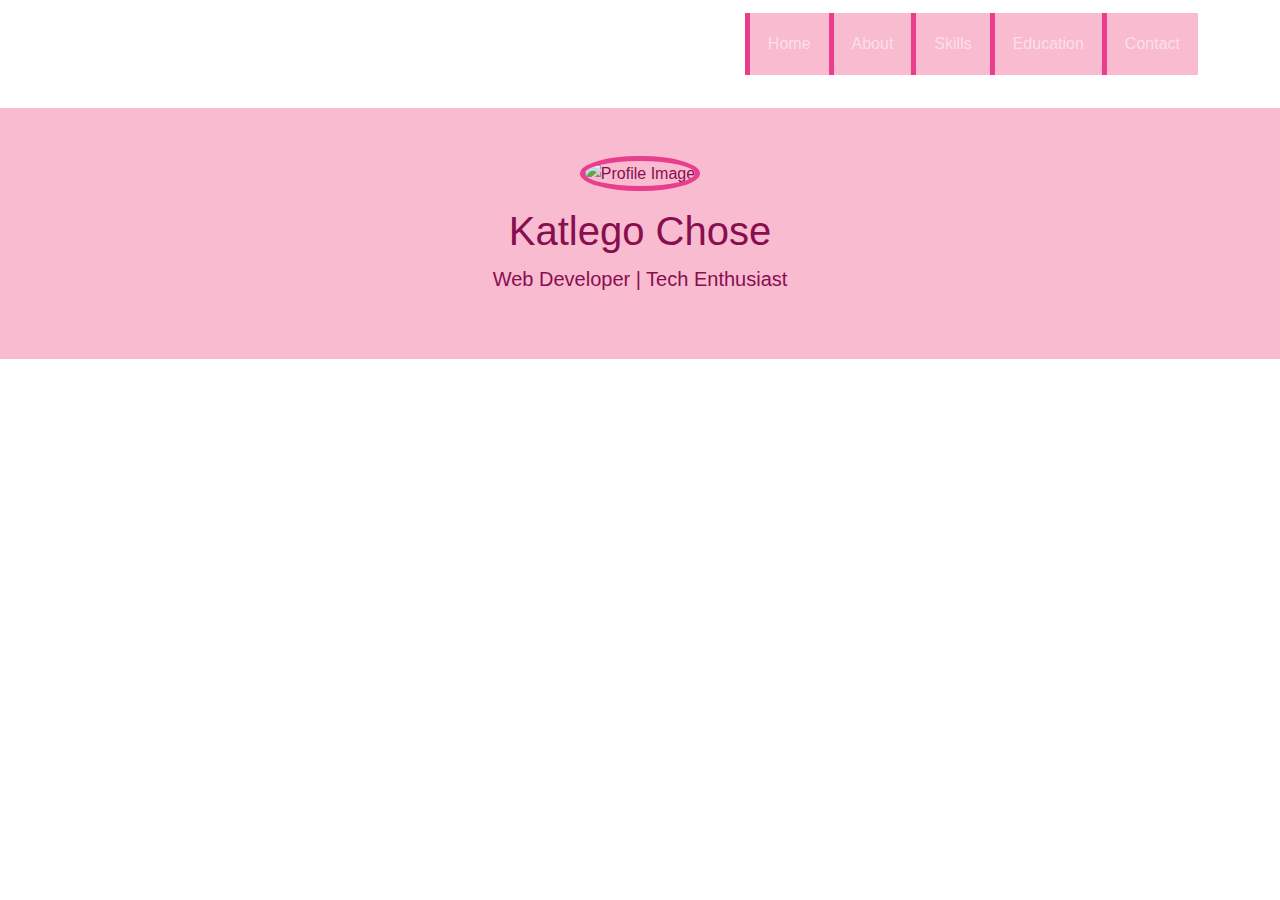
==== index.html @ e18b9e74 "Update index.html" ====
<!DOCTYPE html>
<html lang="en">
<head>
  <meta charset="UTF-8">
  <meta name="viewport" content="width=device-width, initial-scale=1.0">
  <title>Home - My Personal Profile</title>
  <link href="https://cdn.jsdelivr.net/npm/bootstrap@5.3.0/dist/css/bootstrap.min.css" rel="stylesheet">
  <link rel="stylesheet" href="style.css">
</head>
<body>
  <!-- Navigation Bar -->
  <nav class="navbar navbar-expand-lg navbar-dark" style="background-color: light pink;">
    <div class="container">
      <a class="navbar-brand" href="index.html">My Profile</a>
      <button class="navbar-toggler" type="button" data-bs-toggle="collapse" data-bs-target="#navbarNav">
        <span class="navbar-toggler-icon"></span>
      </button>
      <div class="collapse navbar-collapse" id="navbarNav">
        <ul class="navbar-nav ms-auto">
          <li class="nav-item"><a class="nav-link" href="index.html">Home</a></li>
          <li class="nav-item"><a class="nav-link" href="about.html">About</a></li>
          <li class="nav-item"><a class="nav-link" href="skills.html">Skills</a></li>
          <li class="nav-item"><a class="nav-link" href="education.html">Education</a></li>
          <li class="nav-item"><a class="nav-link" href="contact.html">Contact</a></li>
        </ul>
      </div>
    </div>
  </nav>

  <!-- Hero Section -->
  <section class="hero text-center py-5" style="background-color: light pink">
    <div class="container">
      <img src=""https://www.shutterstock.com/image-vector/d-c-dc-beauty-vector-260nw-1434120866.jpg alt="Profile Image" class="rounded-circle mb-3" width="150">
      <h1 style="color: #880e4f;">Katlego Chose</h1>
      <p class="lead" style="color: #880e4f;">Web Developer | Tech Enthusiast</p>
    </div>
  </section>

  <!-- Bootstrap JS -->
  <script src="https://cdn.jsdelivr.net/npm/bootstrap@5.3.0/dist/js/bootstrap.bundle.min.js"></script>
</body>
</html>
---- style.css ----
/* General Styles */
body {
  font-family: Arial, sans-serif;
  line-height: 1.6;
  color: #880e4f; /* Dark pink text */
}

h2 {
  color: #e83e8c; /* Bright pink */
}

/* Navigation Bar */
.navbar {
  margin-bottom: 20px;
}

/* Hero Section */
.hero {
  background-color: #f8bbd0; /* Light pink */
}

.hero img {
  border: 5px solid #e83e8c; /* Bright pink border */
}

/* Skills Section */
ul {
  list-style-type: none;
  padding: 0;
}

ul li {
  background: #f8bbd0; /* Light pink background */
  padding: 10px;
  margin: 5px 0;
  border-left: 5px solid #e83e8c; /* Bright pink border */
  color: #880e4f; /* Dark pink text */
}

/* Section Padding */
section {
  padding: 60px 0;
}
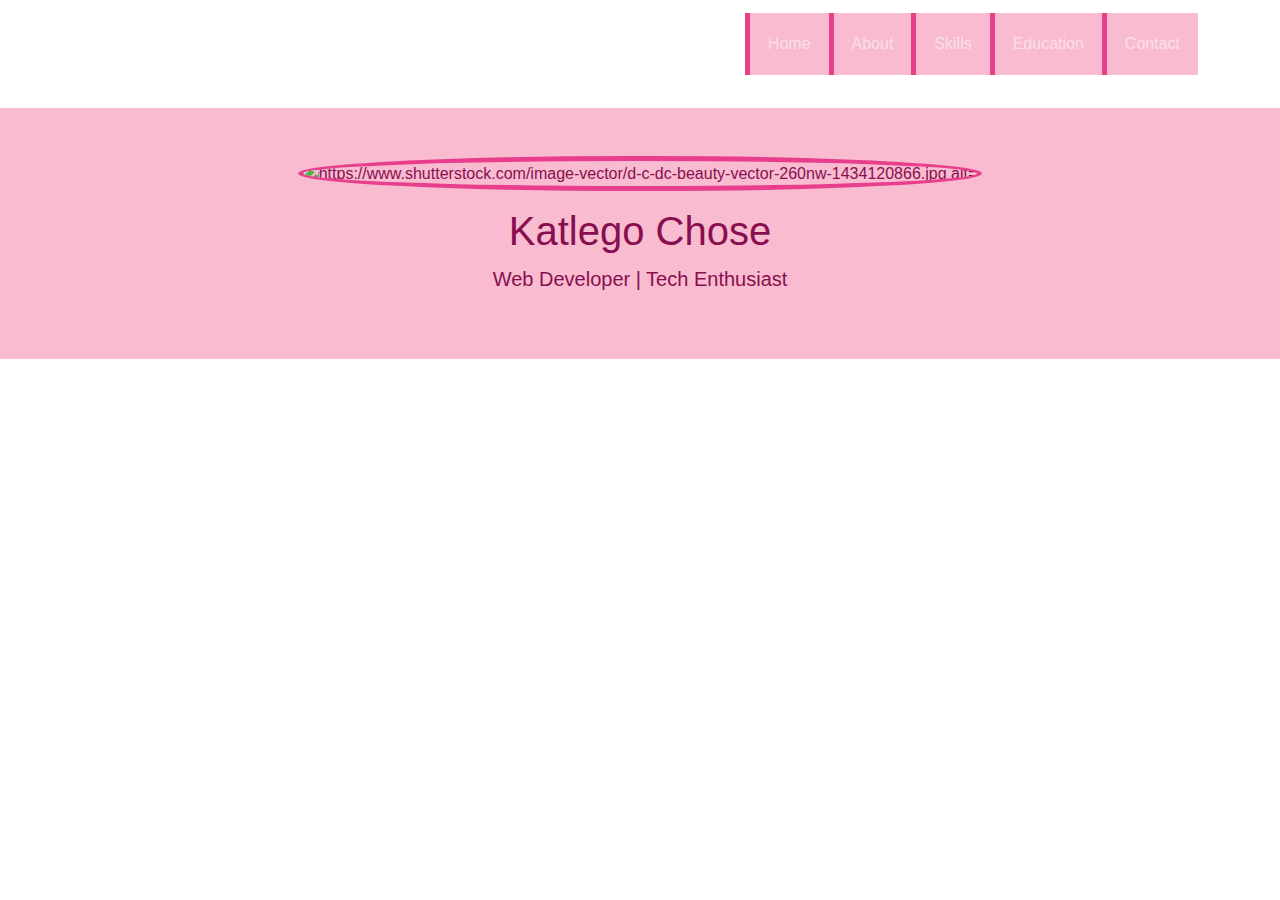
==== commit 50abe0bc: "Update index.html" ====
--- a/index.html
+++ b/index.html
@@ -30,12 +30,11 @@
   <!-- Hero Section -->
   <section class="hero text-center py-5" style="background-color: light pink">
     <div class="container">
-      <img src=""https://www.shutterstock.com/image-vector/d-c-dc-beauty-vector-260nw-1434120866.jpg alt="Profile Image" class="rounded-circle mb-3" width="150">
+      <img src=""https://www.shutterstock.com/image-vector/d-c-dc-beauty-vector-260nw-1434120866.jpg alt="https://www.shutterstock.com/image-vector/d-c-dc-beauty-vector-260nw-1434120866.jpg alt=" class="rounded-circle mb-3" width="150">
       <h1 style="color: #880e4f;">Katlego Chose</h1>
       <p class="lead" style="color: #880e4f;">Web Developer | Tech Enthusiast</p>
     </div>
   </section>
-
   <!-- Bootstrap JS -->
   <script src="https://cdn.jsdelivr.net/npm/bootstrap@5.3.0/dist/js/bootstrap.bundle.min.js"></script>
 </body>
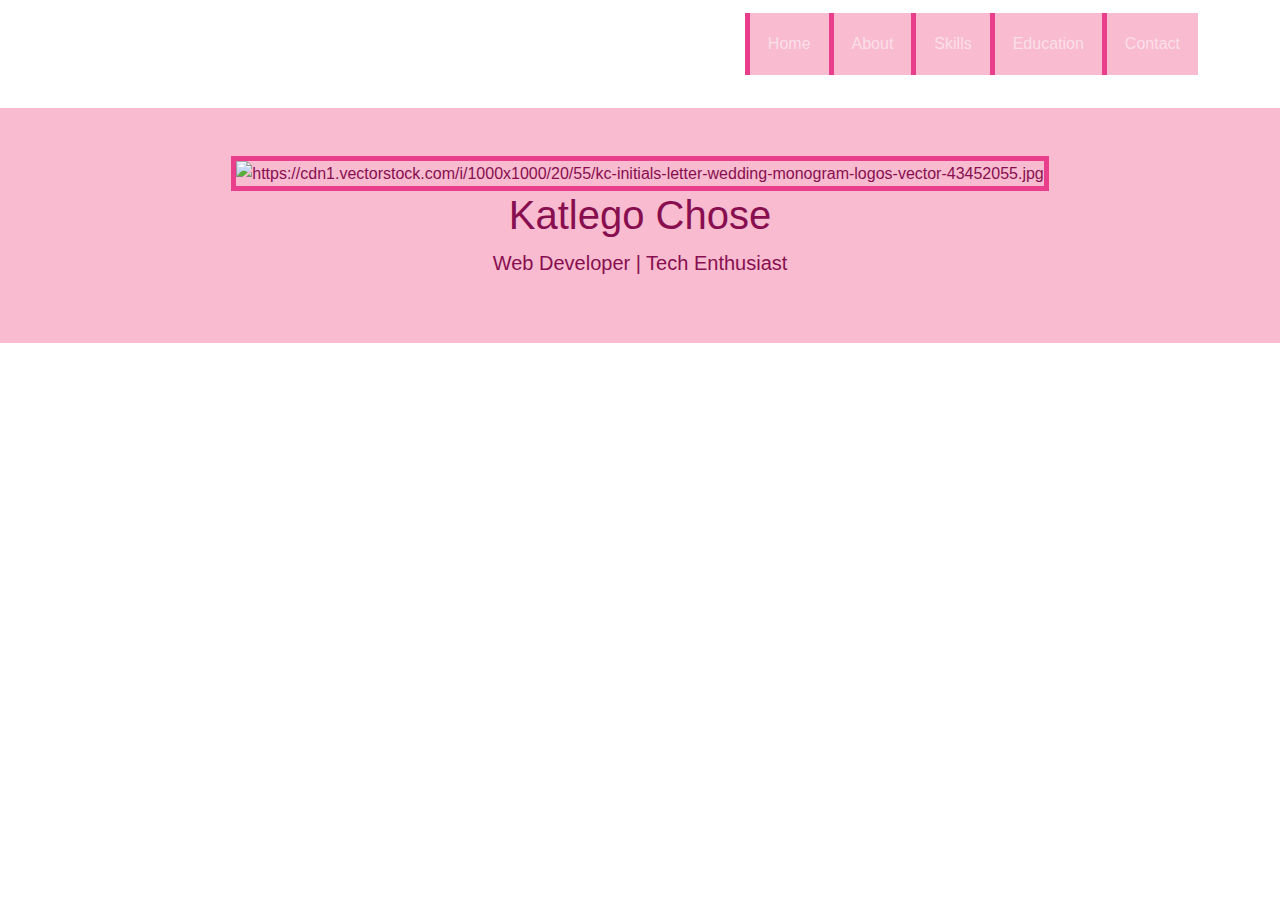
==== commit f0578b87: "Update index.html" ====
--- a/index.html
+++ b/index.html
@@ -30,12 +30,13 @@
   <!-- Hero Section -->
   <section class="hero text-center py-5" style="background-color: light pink">
     <div class="container">
-      <img src=""https://www.shutterstock.com/image-vector/d-c-dc-beauty-vector-260nw-1434120866.jpg alt="https://www.shutterstock.com/image-vector/d-c-dc-beauty-vector-260nw-1434120866.jpg alt=" class="rounded-circle mb-3" width="150">
+     <img src="https://via.placeholder.com/150" alt="https://cdn1.vectorstock.com/i/1000x1000/20/55/kc-initials-letter-wedding-monogram-logos-vector-43452055.jpg">
       <h1 style="color: #880e4f;">Katlego Chose</h1>
       <p class="lead" style="color: #880e4f;">Web Developer | Tech Enthusiast</p>
     </div>
   </section>
   <!-- Bootstrap JS -->
+  
   <script src="https://cdn.jsdelivr.net/npm/bootstrap@5.3.0/dist/js/bootstrap.bundle.min.js"></script>
 </body>
 </html>
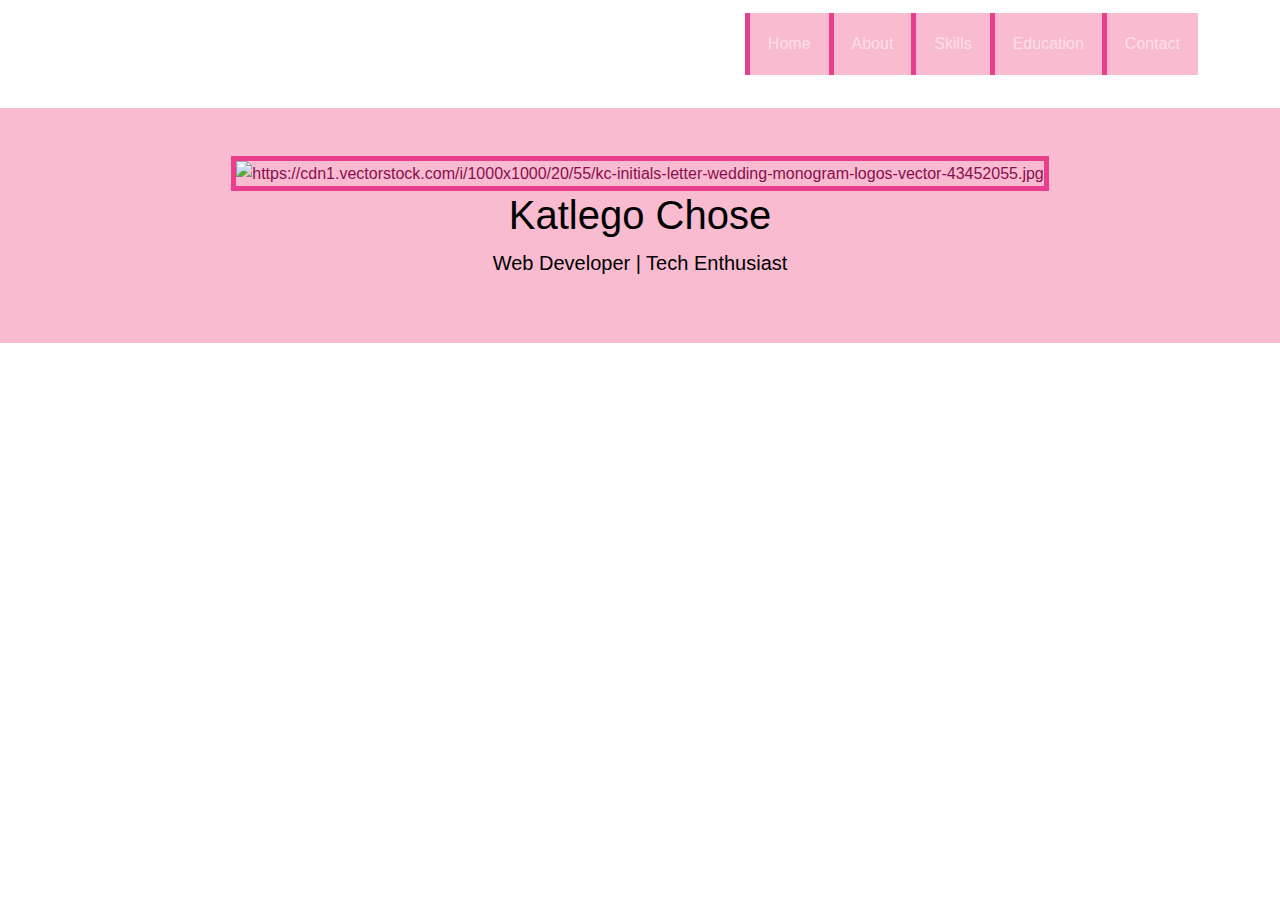
==== commit 6107013e: "Update index.html" ====
--- a/index.html
+++ b/index.html
@@ -31,8 +31,8 @@
   <section class="hero text-center py-5" style="background-color: light pink">
     <div class="container">
      <img src="https://via.placeholder.com/150" alt="https://cdn1.vectorstock.com/i/1000x1000/20/55/kc-initials-letter-wedding-monogram-logos-vector-43452055.jpg">
-      <h1 style="color: #880e4f;">Katlego Chose</h1>
-      <p class="lead" style="color: #880e4f;">Web Developer | Tech Enthusiast</p>
+      <h1 style="color: black">Katlego Chose</h1>
+      <p class="lead" style="color: black">Web Developer | Tech Enthusiast</p>
     </div>
   </section>
   <!-- Bootstrap JS -->
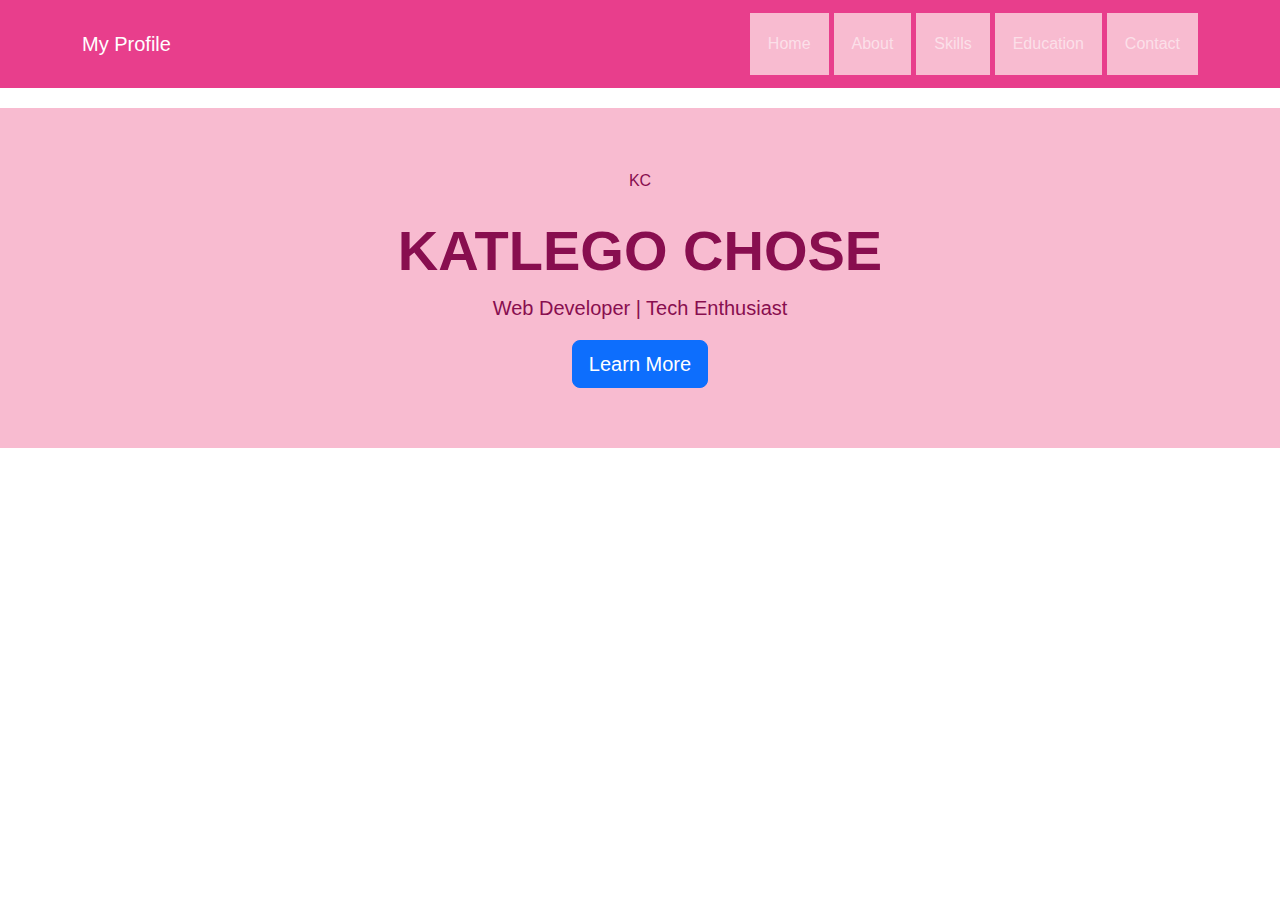
==== commit 46f09962: "Update index.html" ====
--- a/index.html
+++ b/index.html
@@ -4,12 +4,16 @@
   <meta charset="UTF-8">
   <meta name="viewport" content="width=device-width, initial-scale=1.0">
   <title>Home - My Personal Profile</title>
+  <!-- Bootstrap CSS -->
   <link href="https://cdn.jsdelivr.net/npm/bootstrap@5.3.0/dist/css/bootstrap.min.css" rel="stylesheet">
+  <!-- Google Fonts -->
+  <link href="https://fonts.googleapis.com/css2?family=Poppins:wght@400;600&display=swap" rel="stylesheet">
+  <!-- Custom CSS -->
   <link rel="stylesheet" href="style.css">
 </head>
 <body>
   <!-- Navigation Bar -->
-  <nav class="navbar navbar-expand-lg navbar-dark" style="background-color: light pink;">
+  <nav class="navbar navbar-expand-lg navbar-dark" style="background-color: #e83e8c;">
     <div class="container">
       <a class="navbar-brand" href="index.html">My Profile</a>
       <button class="navbar-toggler" type="button" data-bs-toggle="collapse" data-bs-target="#navbarNav">
@@ -28,15 +32,19 @@
   </nav>
 
   <!-- Hero Section -->
-  <section class="hero text-center py-5" style="background-color: light pink">
-    <div class="container">
-     <img src="https://via.placeholder.com/150" alt="https://cdn1.vectorstock.com/i/1000x1000/20/55/kc-initials-letter-wedding-monogram-logos-vector-43452055.jpg">
-      <h1 style="color: black">Katlego Chose</h1>
-      <p class="lead" style="color: black">Web Developer | Tech Enthusiast</p>
+<section class="hero d-flex align-items-center justify-content-center text-center">
+  <div class="container">
+    <!-- Placeholder for KC Initials -->
+    <div class="initials-circle mb-4">
+      <span class="initials">KC</span>
     </div>
-  </section>
+    <h1 class="display-4 fw-bold">KATLEGO CHOSE</h1>
+    <p class="lead">Web Developer | Tech Enthusiast</p>
+    <a href="#about" class="btn btn-primary btn-lg">Learn More</a>
+  </div>
+</section>
+
   <!-- Bootstrap JS -->
-  
   <script src="https://cdn.jsdelivr.net/npm/bootstrap@5.3.0/dist/js/bootstrap.bundle.min.js"></script>
 </body>
 </html>
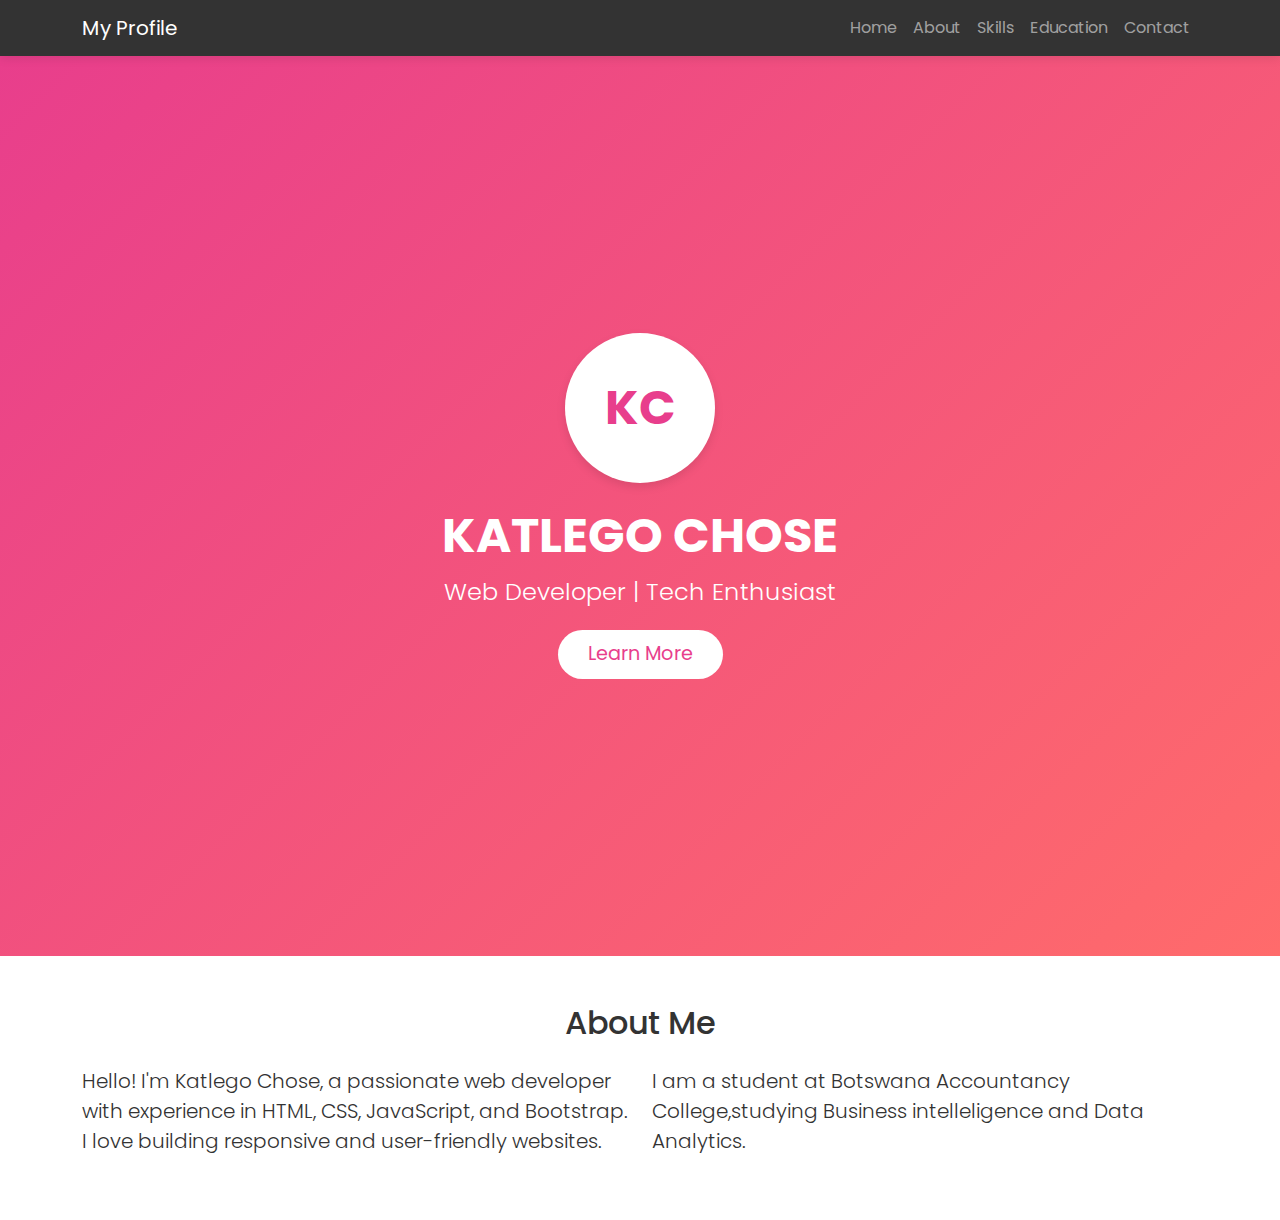
==== commit f0b442a7: "Update index.html" ====
--- a/index.html
+++ b/index.html
@@ -13,7 +13,7 @@
 </head>
 <body>
   <!-- Navigation Bar -->
-  <nav class="navbar navbar-expand-lg navbar-dark" style="background-color: #e83e8c;">
+  <nav class="navbar navbar-expand-lg navbar-dark" style="background-color: #333;">
     <div class="container">
       <a class="navbar-brand" href="index.html">My Profile</a>
       <button class="navbar-toggler" type="button" data-bs-toggle="collapse" data-bs-target="#navbarNav">
@@ -32,17 +32,31 @@
   </nav>
 
   <!-- Hero Section -->
-<section class="hero d-flex align-items-center justify-content-center text-center">
-  <div class="container">
-    <!-- Placeholder for KC Initials -->
-    <div class="initials-circle mb-4">
-      <span class="initials">KC</span>
+  <section class="hero d-flex align-items-center justify-content-center text-center">
+    <div class="container">
+      <div class="initials-circle mb-4">
+        <span class="initials">KC</span>
+      </div>
+      <h1 class="display-4 fw-bold">KATLEGO CHOSE</h1>
+      <p class="lead">Web Developer | Tech Enthusiast</p>
+      <a href="#about" class="btn btn-primary btn-lg">Learn More</a>
     </div>
-    <h1 class="display-4 fw-bold">KATLEGO CHOSE</h1>
-    <p class="lead">Web Developer | Tech Enthusiast</p>
-    <a href="#about" class="btn btn-primary btn-lg">Learn More</a>
-  </div>
-</section>
+  </section>
+
+  <!-- About Section -->
+  <section id="about" class="py-5">
+    <div class="container">
+      <h2 class="text-center mb-4">About Me</h2>
+      <div class="row">
+        <div class="col-md-6">
+          <p class="lead">Hello! I'm Katlego Chose, a passionate web developer with experience in HTML, CSS, JavaScript, and Bootstrap. I love building responsive and user-friendly websites.</p>
+        </div>
+        <div class="col-md-6">
+          <p class="lead">I am a student at Botswana Accountancy College,studying Business intelleligence and Data Analytics.</p>
+        </div>
+      </div>
+    </div>
+  </section>
 
   <!-- Bootstrap JS -->
   <script src="https://cdn.jsdelivr.net/npm/bootstrap@5.3.0/dist/js/bootstrap.bundle.min.js"></script>
--- a/style.css
+++ b/style.css
@@ -1,44 +1,142 @@
 /* General Styles */
 body {
-  font-family: Arial, sans-serif;
-  line-height: 1.6;
-  color: #880e4f; /* Dark pink text */
+  font-family: 'Poppins', sans-serif;
+  color: #333;
 }
 
-h2 {
-  color: #e83e8c; /* Bright pink */
+/* Hero Section */
+.hero {
+  background: linear-gradient(135deg, #e83e8c, #ff6b6b);
+  color: #fff;
+  height: 100vh; /* Full viewport height */
+  padding: 20px;
+}
+
+.hero h1 {
+  font-size: 3rem;
+  margin-bottom: 10px;
+}
+
+.hero p {
+  font-size: 1.5rem;
+  margin-bottom: 20px;
+}
+
+.hero .btn-primary {
+  background-color: #fff;
+  color: #e83e8c;
+  border: none;
+  padding: 10px 30px;
+  font-size: 1.2rem;
+  border-radius: 50px;
+  transition: all 0.3s ease;
+}
+
+.hero .btn-primary:hover {
+  background-color: #ff6b6b;
+  color: #fff;
+}
+
+/* Initials Circle */
+.initials-circle {
+  width: 150px;
+  height: 150px;
+  background-color: #fff;
+  border-radius: 50%;
+  display: flex;
+  align-items: center;
+  justify-content: center;
+  margin: 0 auto;
+  box-shadow: 0 4px 10px rgba(0, 0, 0, 0.1);
+}
+
+.initials {
+  font-size: 3rem;
+  font-weight: bold;
+  color: #e83e8c;
 }
 
 /* Navigation Bar */
 .navbar {
+  box-shadow: 0 2px 10px rgba(0, 0, 0, 0.1);
+}
+
+/* Responsive Design */
+@media (max-width: 768px) {
+  .hero h1 {
+    font-size: 2rem;
+  }
+  .hero p {
+    font-size: 1.2rem;
+    
+  }/* Contact Form Section */
+.contact-form {
+  background-color: #f8bbd0;
+  padding: 60px 0;
+}
+
+.contact-form h2 {
+  color: #e83e8c;
+  margin-bottom: 30px;
+}
+
+.contact-form .form-control {
+  border: 1px solid #e83e8c;
+  border-radius: 10px;
+  padding: 10px;
   margin-bottom: 20px;
 }
 
-/* Hero Section */
-.hero {
-  background-color: #f8bbd0; /* Light pink */
+.contact-form .form-control:focus {
+  border-color: #ff6b6b;
+  box-shadow: 0 0 5px rgba(232, 62, 140, 0.5);
 }
 
-.hero img {
-  border: 5px solid #e83e8c; /* Bright pink border */
+.contact-form .btn-primary {
+  background-color: #e83e8c;
+  border: none;
+  padding: 10px 30px;
+  font-size: 1.2rem;
+  border-radius: 50px;
+  transition: all 0.3s ease;
 }
 
-/* Skills Section */
-ul {
-  list-style-type: none;
-  padding: 0;
-}
-
-ul li {
-  background: #f8bbd0; /* Light pink background */
-  padding: 10px;
-  margin: 5px 0;
-  border-left: 5px solid #e83e8c; /* Bright pink border */
-  color: #880e4f; /* Dark pink text */
-}
-
-/* Section Padding */
-section {
+.contact-form .btn-primary:hover {
+  background-color: #ff6b6b;/* Skills Section */
+.skills {
+  background-color: #f8bbd0;
   padding: 60px 0;
 }
 
+.skill-card {
+  background-color: #fff;
+  border-radius: 15px;
+  padding: 30px;
+  text-align: center;
+  box-shadow: 0 4px 10px rgba(0, 0, 0, 0.1);
+  transition: all 0.3s ease;
+}
+
+.skill-card:hover {
+  transform: translateY(-10px);
+  box-shadow: 0 8px 20px rgba(0, 0, 0, 0.2);
+}
+
+.skill-icon {
+  color: #e83e8c;
+  margin-bottom: 20px;
+}
+
+.skill-title {
+  font-size: 1.5rem;
+  color: #e83e8c;
+  margin-bottom: 15px;
+}
+
+.skill-description {
+  font-size: 1rem;
+  color: #555;
+}
+  
+}
+}
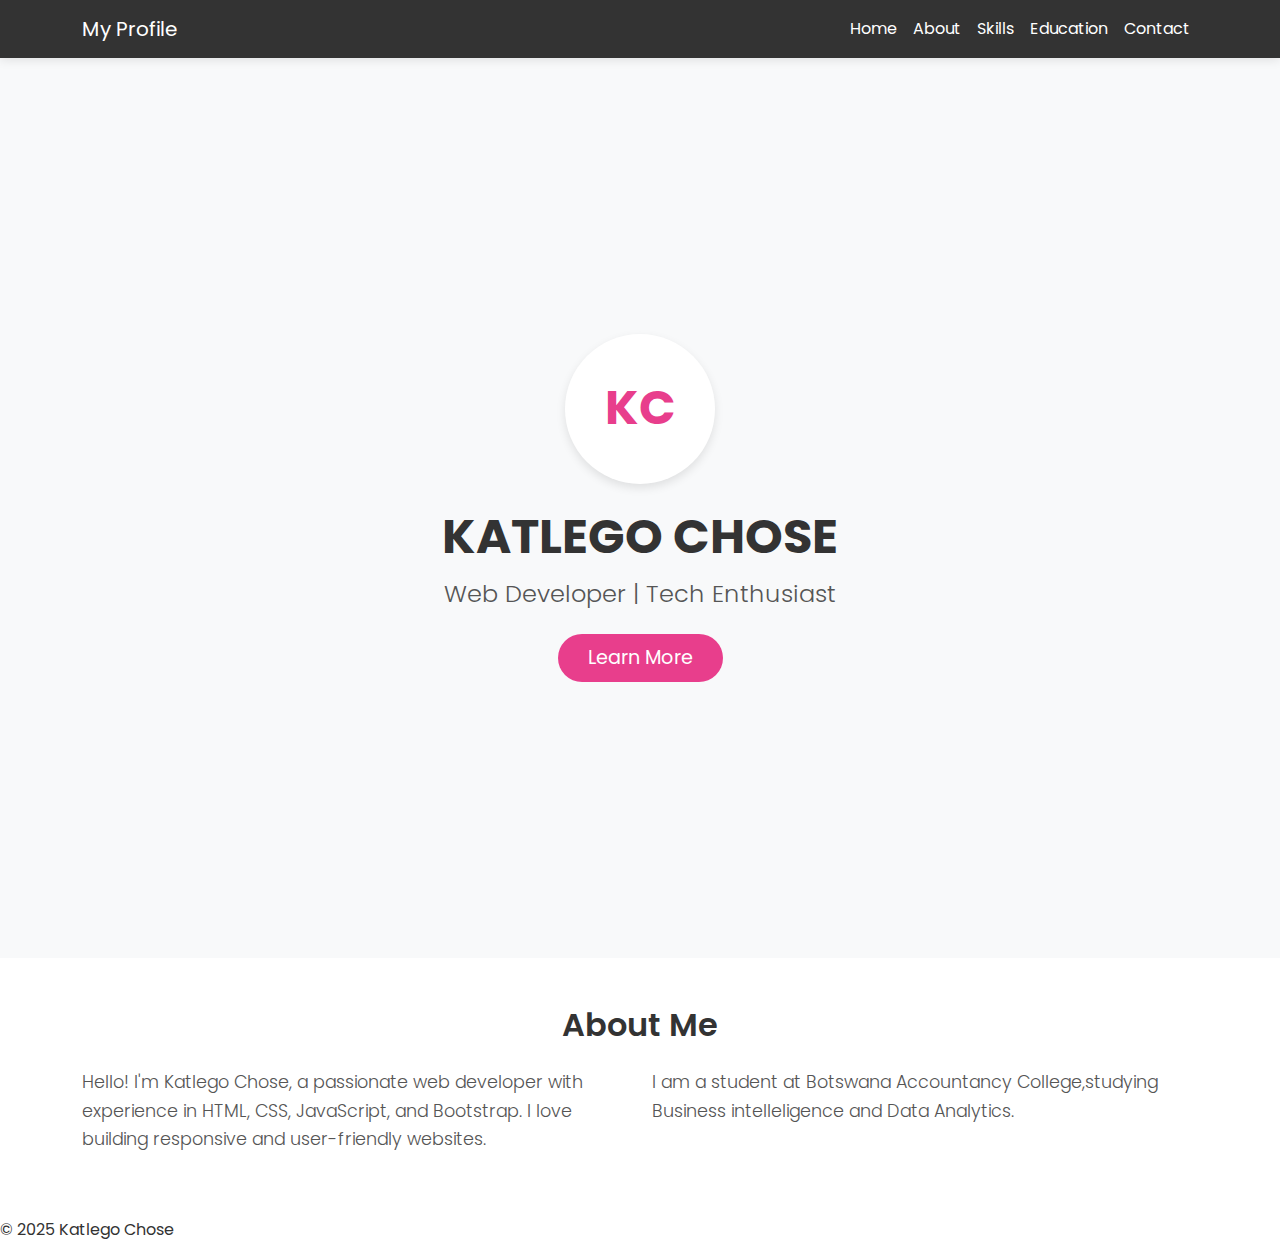
==== commit f14ea5d7: "Update index.html" ====
--- a/index.html
+++ b/index.html
@@ -57,7 +57,10 @@
       </div>
     </div>
   </section>
-
+  
+     <footer>
+        <p>&copy; 2025 Katlego Chose</p>
+     </footer>
   <!-- Bootstrap JS -->
   <script src="https://cdn.jsdelivr.net/npm/bootstrap@5.3.0/dist/js/bootstrap.bundle.min.js"></script>
 </body>
--- a/style.css
+++ b/style.css
@@ -2,29 +2,66 @@
 body {
   font-family: 'Poppins', sans-serif;
   color: #333;
+  line-height: 1.6;
+}
+
+h1, h2, h3 {
+  font-weight: 600;
+}
+
+/* Navigation Bar */
+.navbar {
+  background-color: #333 !important;
+  box-shadow: 0 2px 10px rgba(0, 0, 0, 0.1);
+}
+
+.navbar-brand, .nav-link {
+  color: #fff !important;
+}
+
+.nav-link:hover {
+  color: #e83e8c !important;
 }
 
 /* Hero Section */
 .hero {
-  background: linear-gradient(135deg, #e83e8c, #ff6b6b);
+  background-color: #f8f9fa;
+  height: 100vh;
+  padding: 20px;
+}
+
+.initials-circle {
+  width: 150px;
+  height: 150px;
+  background-color: #e83e8c;
+  border-radius: 50%;
+  display: flex;
+  align-items: center;
+  justify-content: center;
+  margin: 0 auto;
+  box-shadow: 0 4px 10px rgba(0, 0, 0, 0.1);
+}
+
+.initials {
+  font-size: 3rem;
+  font-weight: bold;
   color: #fff;
-  height: 100vh; /* Full viewport height */
-  padding: 20px;
 }
 
 .hero h1 {
   font-size: 3rem;
   margin-bottom: 10px;
+  color: #333;
 }
 
 .hero p {
   font-size: 1.5rem;
   margin-bottom: 20px;
+  color: #555;
 }
 
 .hero .btn-primary {
-  background-color: #fff;
-  color: #e83e8c;
+  background-color: #e83e8c;
   border: none;
   padding: 10px 30px;
   font-size: 1.2rem;
@@ -34,8 +71,24 @@
 
 .hero .btn-primary:hover {
   background-color: #ff6b6b;
-  color: #fff;
 }
+
+/* About Section */
+#about {
+  background-color: #fff;
+  padding: 60px 0;
+}
+
+#about h2 {
+  color: #333;
+  margin-bottom: 30px;
+}
+
+#about p {
+  font-size: 1.1rem;
+  color: #555;
+}
+
 
 /* Initials Circle */
 .initials-circle {
